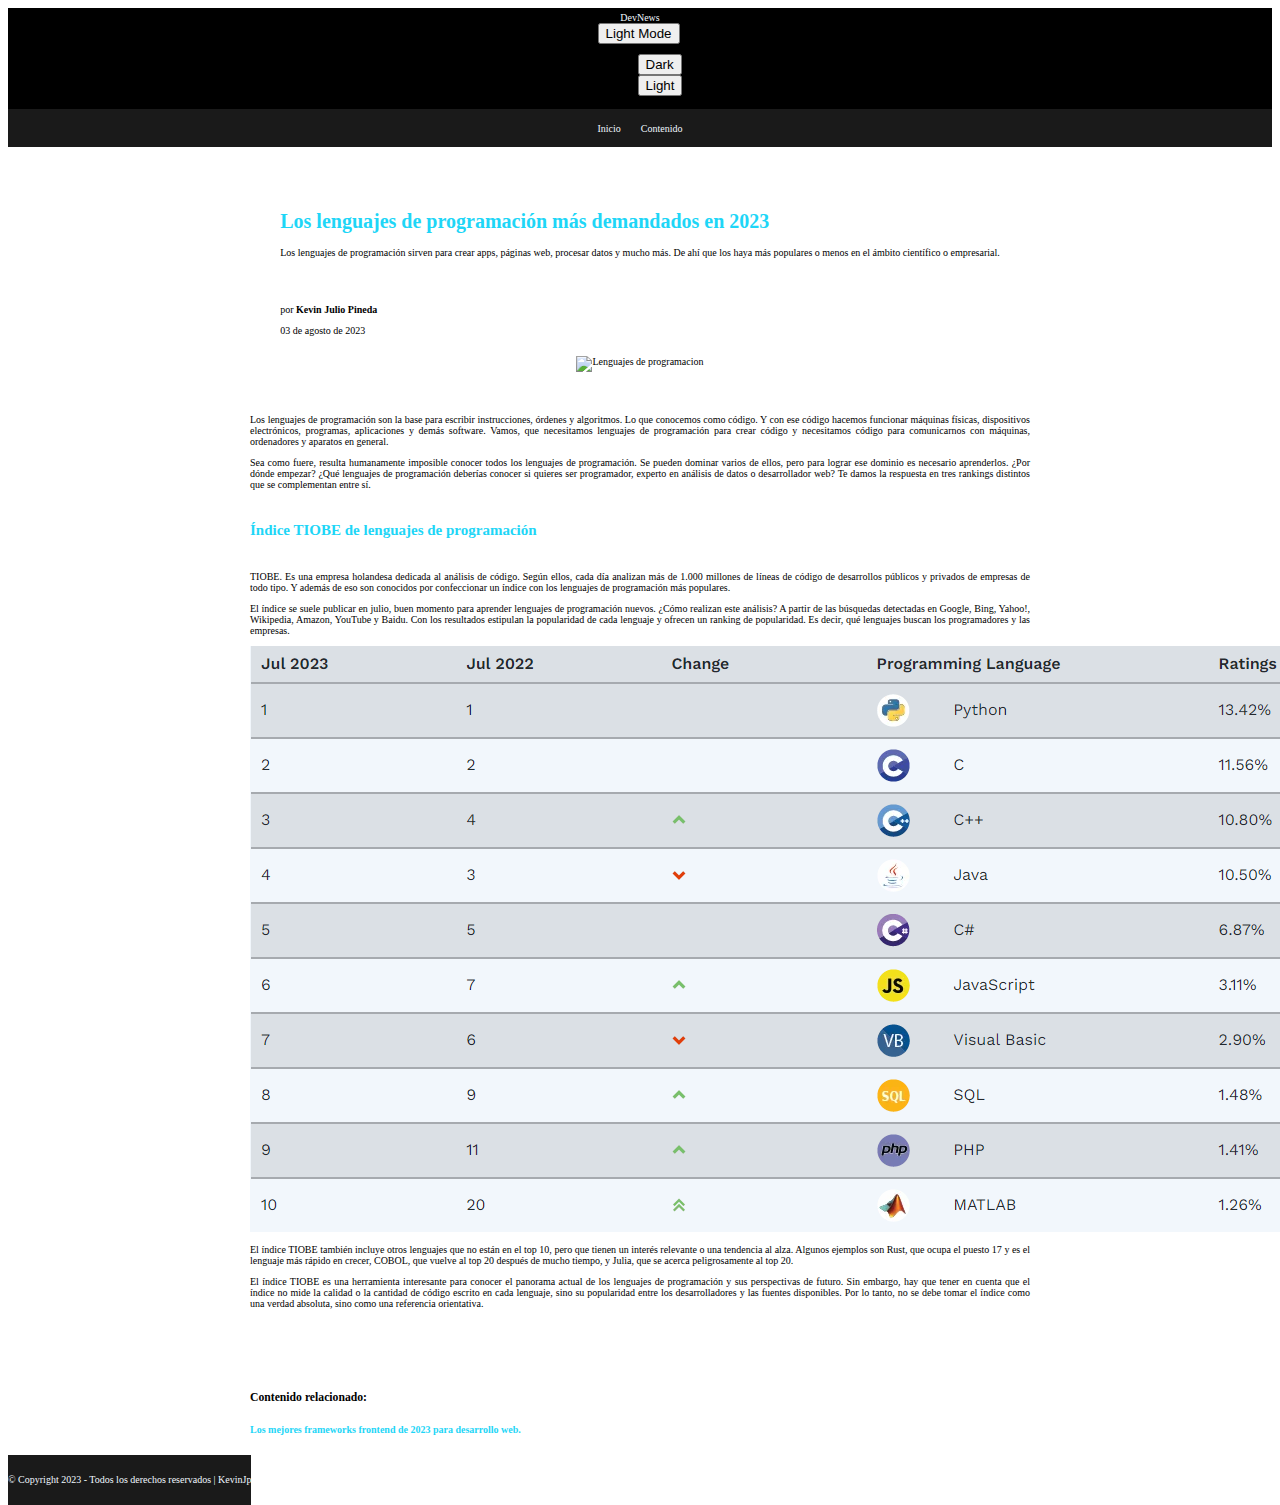
==== index.html @ 1bc9a9b4 "font responsive" ====
<!DOCTYPE html>
<html lang="en">
  <head>
    <meta charset="UTF-8">
    <meta name="viewport" content="width=device-width, initial-scale=1.0">
    <title>DevNews</title>
    <link rel="stylesheet" href="/styles/style.css">
    <link
      href="https://cdn.jsdelivr.net/npm/bootstrap@5.3.1/dist/css/bootstrap.min.css"
      rel="stylesheet"
      integrity="sha384-4bw+/aepP/YC94hEpVNVgiZdgIC5+VKNBQNGCHeKRQN+PtmoHDEXuppvnDJzQIu9"
      crossorigin="anonymous">
  </head>
  <body>

    <div class="container-fluid">
      <div class="row">
        <div class="container-topbar">
          <div class="title"><a class="display-1" href="Index.html">DevNews</a></div>
        
          <div class="btn-light-mode ms-auto">

            <button type="button"  class="btn btn-outline-primary dropdown-toggle" data-bs-toggle="dropdown" aria-expanded="false">
              Light Mode
            </button>
            <ul class="dropdown-menu">
              <li><button id="DarkModeOn" class="dropdown-item">Dark</button></li>
              <li><button id="LightModeOn" class="dropdown-item">Light</button></li>
            </ul>
          </div>
        </div>
      </div>

      <div class="row">
        <div class="topbar-elements">
          <div class="enlaces">
            <a class="fs-1" href="Index.html">Inicio</a>
          </div>
          <div class="enlaces">
            <a class="fs-1" href="Content.html">Contenido</a>
          </div>
        </div>
      </div>

      <div class="container-sm site-content">
        <main class="site-main">
          <header class="entry-header">
            <h1 class="display-1 title-header">Los lenguajes de programación más
              demandados en 2023</h1>

            <div class="fs-2 subtitle">
              <p>Los lenguajes de programación sirven para crear apps, páginas
                web, procesar datos y mucho más. De ahí que los haya más
                populares o menos en el ámbito científico o empresarial.</p>
            </div>

            <div class="entry-meta">
              <span class="fs-4">por</span>
              <span class="fs-4 author">Kevin Julio Pineda</span>
              <span class="fs-4 posted-on">
                03 de agosto de 2023
              </span>
            </div>
          </header>
          <div class="img-box">
            <img class="img-fluid"
              src="https://appmarketingnews.io/wp-content/uploads/2023/03/Captura-de-Pantalla-2023-03-21-a-las-14.25.02.jpg"
              alt="Lenguajes de programacion">
          </div>

          <div class="entry-text">
            <article class="post-1">
              <p class="fs-2">Los lenguajes de programación son la base para
                escribir instrucciones, órdenes y algoritmos. Lo que conocemos
                como código. Y con ese código hacemos funcionar máquinas
                físicas, dispositivos electrónicos, programas, aplicaciones y
                demás software. Vamos, que necesitamos lenguajes de programación
                para crear código y necesitamos código para comunicarnos con
                máquinas, ordenadores y aparatos en general.</p>
              <p class="fs-2">Sea como fuere, resulta humanamente imposible
                conocer todos los lenguajes de programación. Se pueden dominar
                varios de ellos, pero para lograr ese dominio es necesario
                aprenderlos. ¿Por dónde empezar? ¿Qué lenguajes de programación
                deberías conocer si quieres ser programador, experto en análisis
                de datos o desarrollador web? Te damos la respuesta en tres
                rankings distintos que se complementan entre sí.</p>
              <h2 class="subtitles display-3">Índice TIOBE de lenguajes de
                programación</h2>
              <p class="fs-2">TIOBE. Es una empresa holandesa dedicada al
                análisis de código. Según ellos, cada día analizan más de 1.000
                millones de líneas de código de desarrollos públicos y privados
                de empresas de todo tipo. Y además de eso son conocidos por
                confeccionar un índice con los lenguajes de programación más
                populares.</p>
              <p class="fs-2">El índice se suele publicar en julio, buen momento
                para aprender lenguajes de programación nuevos. ¿Cómo realizan
                este análisis? A partir de las búsquedas detectadas en Google,
                Bing, Yahoo!, Wikipedia, Amazon, YouTube y Baidu. Con los
                resultados estipulan la popularidad de cada lenguaje y ofrecen
                un ranking de popularidad. Es decir, qué lenguajes buscan los
                programadores y las empresas.</p>
              <img class="img-fluid" src="img/Ranking.png" alt>
              <p class="fs-2">El índice TIOBE también incluye otros lenguajes
                que no están en el top 10, pero que tienen un interés relevante
                o una tendencia al alza. Algunos ejemplos son Rust, que ocupa el
                puesto 17 y es el lenguaje más rápido en crecer, COBOL, que
                vuelve al top 20 después de mucho tiempo, y Julia, que se acerca
                peligrosamente al top 20.</p>
              <p class="fs-2">El índice TIOBE es una herramienta interesante
                para conocer el panorama actual de los lenguajes de programación
                y sus perspectivas de futuro. Sin embargo, hay que tener en
                cuenta que el índice no mide la calidad o la cantidad de código
                escrito en cada lenguaje, sino su popularidad entre los
                desarrolladores y las fuentes disponibles. Por lo tanto, no se
                debe tomar el índice como una verdad absoluta, sino como una
                referencia orientativa.</p>
            </article>
          </div>

          <div class="link_page me-auto">
            <h3 class="fs-1 contenido_rel">Contenido relacionado:</h3>
            <div class="container-links ms-5">
              <a class="fs-4 links" href="/article2.html">Los mejores frameworks
                frontend de 2023 para desarrollo web.</a>
            </div>
          </div>
        </main>
      </div>
      <div class="row">
        <footer>
          <div class="footer">
              <p>&copy; Copyright 2023 - Todos los derechos reservados |
                  KevinJp </p>
          </div>
      </footer>
      </div>
      
    </div>
    <script src="/js/main.js"></script>
    <script src="https://cdn.jsdelivr.net/npm/@popperjs/core@2.11.8/dist/umd/popper.min.js" integrity="sha384-I7E8VVD/ismYTF4hNIPjVp/Zjvgyol6VFvRkX/vR+Vc4jQkC+hVqc2pM8ODewa9r" crossorigin="anonymous"></script>
    <script src="https://cdn.jsdelivr.net/npm/bootstrap@5.3.1/dist/js/bootstrap.min.js" integrity="sha384-Rx+T1VzGupg4BHQYs2gCW9It+akI2MM/mndMCy36UVfodzcJcF0GGLxZIzObiEfa" crossorigin="anonymous"></script>
  </body>
</html>
---- styles/style.css ----
/*Ubicar nien el botón de dark mdoe*/
.dark-mode{
   background-color: #1a1a1a;
   color: #fff;
}

html {
   box-sizing: border-box;
   font-size: 62.5%;
}
/*Barra de navegacion*/
.container-topbar {
    height: 101px;
    background-color: black;
    display: flex;
    flex-direction: column;
    justify-content: center;
    align-items: center;
    font-weight: 700;
}

.title a {
    color: aliceblue;
    text-decoration: none;
    user-select: none;
    font-weight: 400;
}

.topbar-elements {
    background-color: #1a1a1a;
    grid-row: 2;
    height: 38px;
    display: flex;
    flex-direction: row;
    gap: 20px;
    justify-content: center;
    align-items: center;
    user-select: none;
}

.enlaces a {
    text-decoration: none;
    color: aliceblue;
    
    
}

.enlaces a:hover{
    color: #1ed6f7;
    transition: 0.4s;
}

.site-content{
    display: flex;
    flex-direction: column;
    margin-top: 50px;
    align-items: center;
 }

 .site-main{
    display: flex;
    flex-direction: column;
    align-items: center;
    max-width: 1200px;
 }

 
.entry-header{
    padding-bottom: 20px;
 }
 
 .title-header{
    color: #1ed6f7;
    
 }

 .subtitle{
    margin-bottom: 46px;
    text-align: justify;
 }

 .subtitles2{
    margin: 32px 0px;
    color: #1ed6f7;
 }

 .entry-meta :last-child{
    display: flex;
    padding-top: 10px;
 }
 
 .author{
    font-weight: 700;
 }

.img-box img{
    width: 1200px;
    max-width: 1200xp;
}


.entry-text{
    max-width: 780px;
    text-align:justify;
    margin: 32px 0px;
 }

 .subtitles{
    margin: 32px 0px;
    color: #1ed6f7;
 }

 .link_page{
    margin: 20px 0;
    width: 100%;
    }
    
    .link_page h3{
        font-weight: 700;
        margin: 20px 0;
     }

     .link_page a{
        text-decoration: none;
        font-weight: 700;
        color: #1ed6f7;
     }

     .link_page a:hover{
        color: #6a1ef7;
        transition: 0.4s;
    }

    
footer{
    display: flex;
    flex-direction: column;
    background-color: #1a1a1a;
    justify-content: center;
    align-items: center;
    height: 50px;
    max-height: 50px;
    position: absolute;
 }
 
 .footer p{
    color: aliceblue;
    margin: 0;

 }
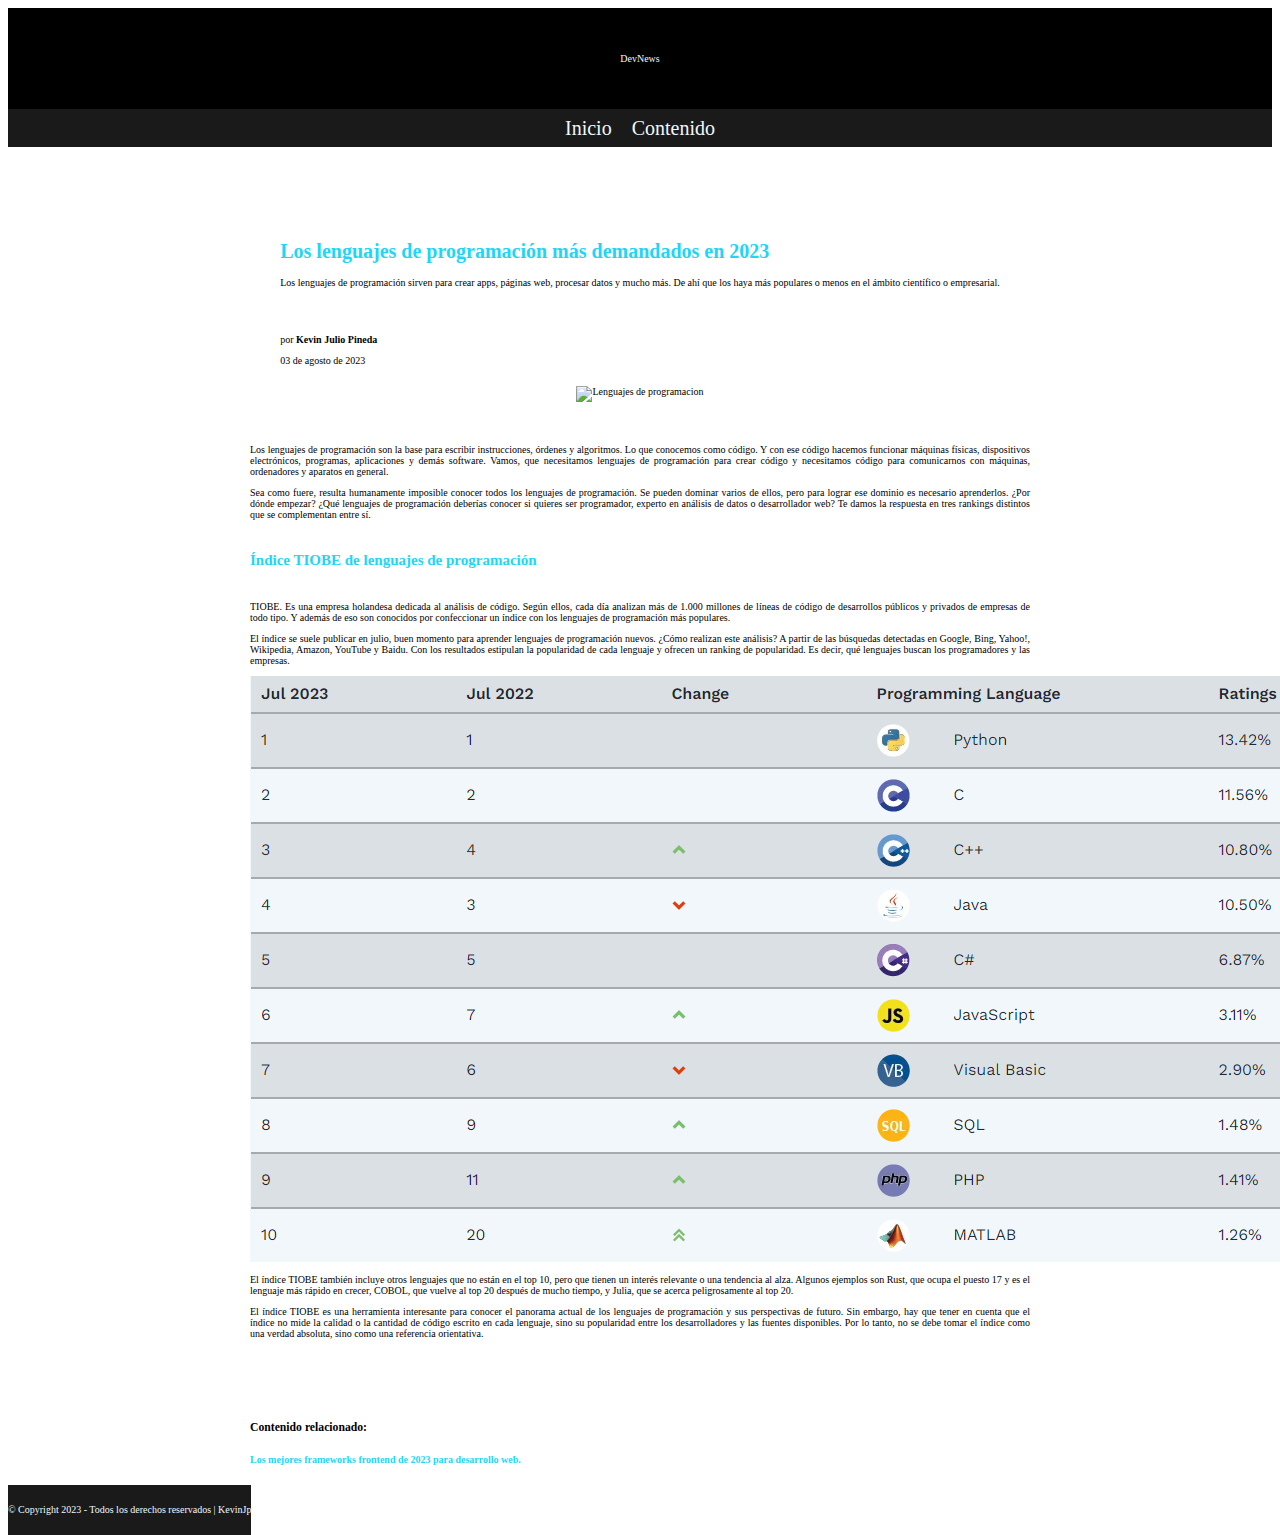
==== commit 8a6a0c84: "Modo oscuro listo" ====
--- a/index.html
+++ b/index.html
@@ -10,27 +10,17 @@
       rel="stylesheet"
       integrity="sha384-4bw+/aepP/YC94hEpVNVgiZdgIC5+VKNBQNGCHeKRQN+PtmoHDEXuppvnDJzQIu9"
       crossorigin="anonymous">
+      <script src="https://kit.fontawesome.com/ab205d1cfa.js" crossorigin="anonymous"></script>
   </head>
   <body>
 
     <div class="container-fluid">
       <div class="row">
+
         <div class="container-topbar">
           <div class="title"><a class="display-1" href="Index.html">DevNews</a></div>
-        
-          <div class="btn-light-mode ms-auto">
-
-            <button type="button"  class="btn btn-outline-primary dropdown-toggle" data-bs-toggle="dropdown" aria-expanded="false">
-              Light Mode
-            </button>
-            <ul class="dropdown-menu">
-              <li><button id="DarkModeOn" class="dropdown-item">Dark</button></li>
-              <li><button id="LightModeOn" class="dropdown-item">Light</button></li>
-            </ul>
-          </div>
         </div>
       </div>
-
       <div class="row">
         <div class="topbar-elements">
           <div class="enlaces">
@@ -39,9 +29,15 @@
           <div class="enlaces">
             <a class="fs-1" href="Content.html">Contenido</a>
           </div>
+         
+        </div>
+        <div class="btn-light-mode">
+          <li><i id="DarkModeOn" class="fa-solid fa-moon fa-2xl"></i></li>
+          <li><i  id="LightModeOn" class="fa-solid fa-sun fa-2xl"></i></li>
         </div>
       </div>
-
+      
+      
       <div class="container-sm site-content">
         <main class="site-main">
           <header class="entry-header">
--- a/styles/style.css
+++ b/styles/style.css
@@ -6,7 +6,7 @@
 
 html {
    box-sizing: border-box;
-   font-size: 62.5%;
+     font-size: 62.5%;
 }
 /*Barra de navegacion*/
 .container-topbar {
@@ -41,7 +41,7 @@
 .enlaces a {
     text-decoration: none;
     color: aliceblue;
-    
+    font-size: 20px;
     
 }
 
@@ -147,4 +147,18 @@
     color: aliceblue;
     margin: 0;
 
- }+ }
+
+ .btn-light-mode{
+   display: flex;
+   gap: 20px;
+   justify-content: end;
+   height: 30px;
+   padding-right: 20px;
+ }
+
+ .btn-light-mode li{
+   list-style: none;
+   margin-top: 6px;
+ }
+
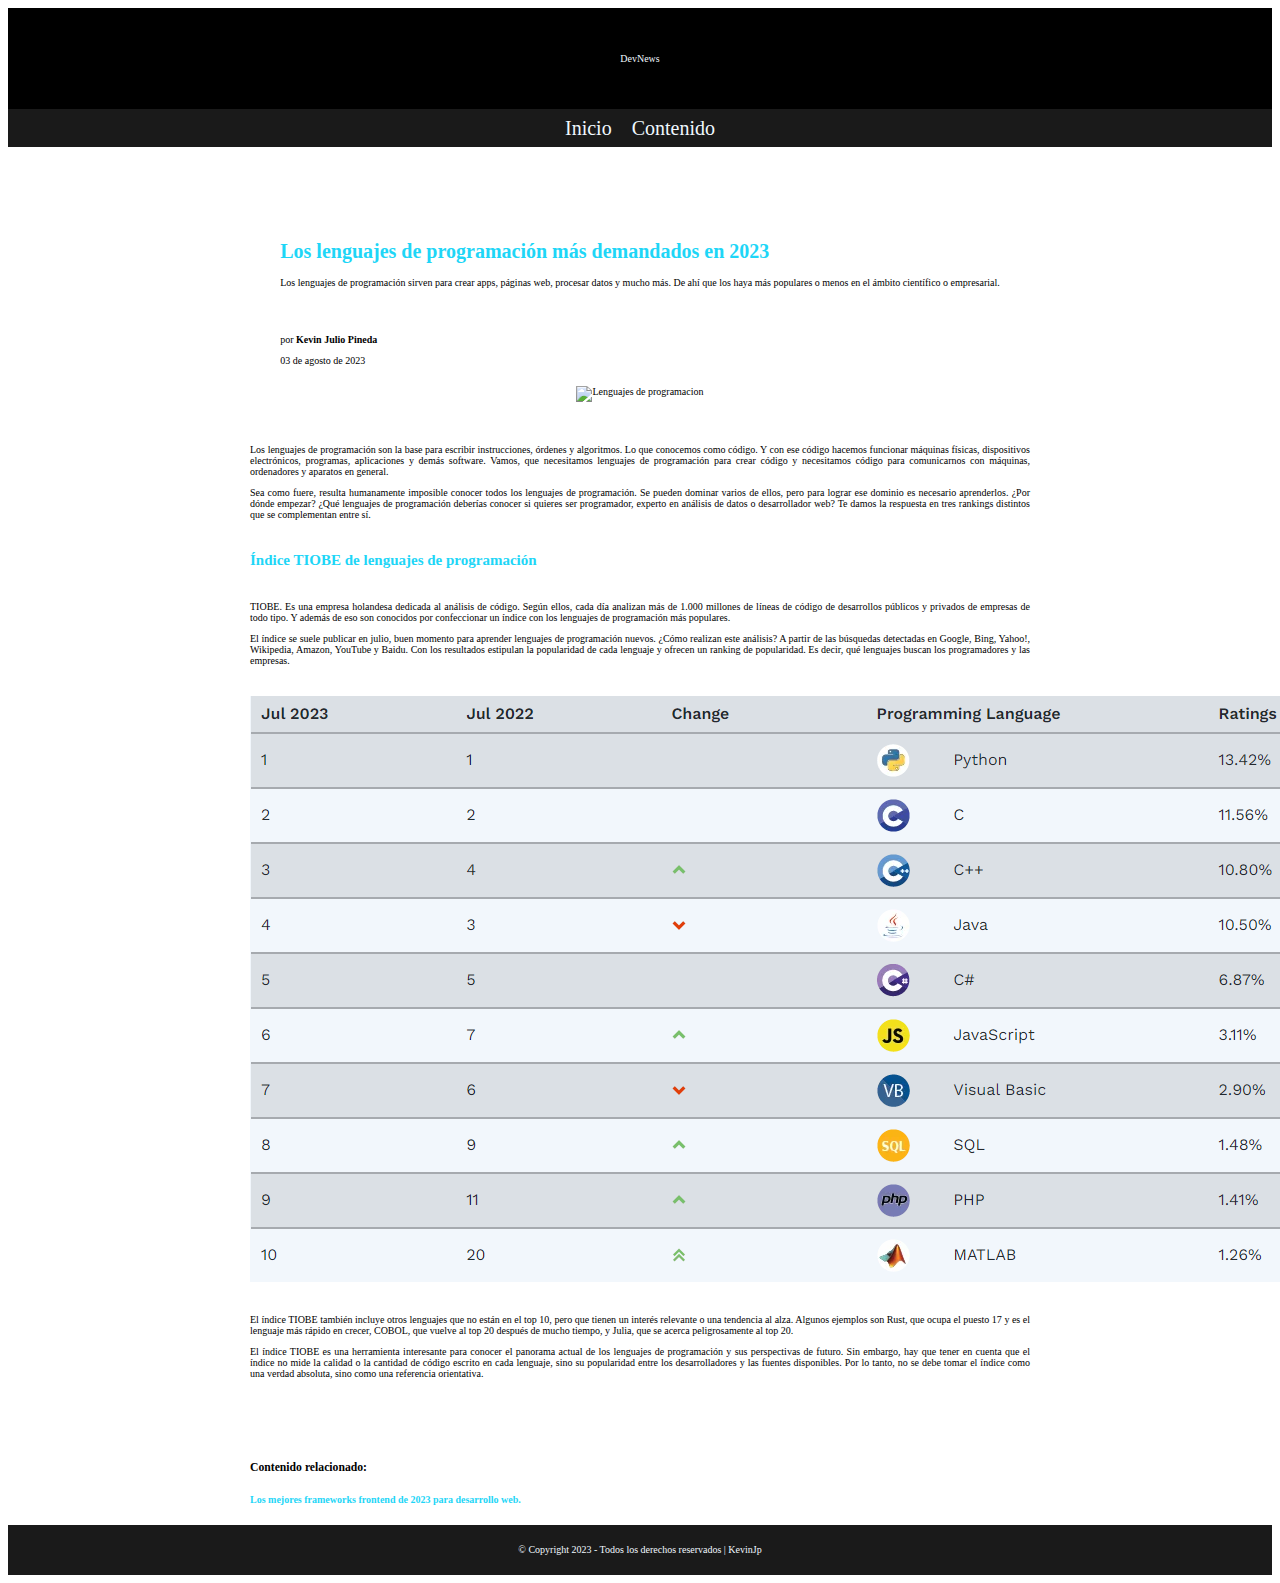
==== commit 7ccdf5d9: "footer responsive" ====
--- a/index.html
+++ b/index.html
@@ -122,16 +122,13 @@
           </div>
         </main>
       </div>
-      <div class="row">
-        <footer>
-          <div class="footer">
-              <p>&copy; Copyright 2023 - Todos los derechos reservados |
-                  KevinJp </p>
-          </div>
-      </footer>
-      </div>
-      
     </div>
+          
+    <footer>
+      <div class="footer">
+          <p class="fs-5 m-0">&copy; Copyright 2023 - Todos los derechos reservados |
+              KevinJp </p>
+  </footer>
     <script src="/js/main.js"></script>
     <script src="https://cdn.jsdelivr.net/npm/@popperjs/core@2.11.8/dist/umd/popper.min.js" integrity="sha384-I7E8VVD/ismYTF4hNIPjVp/Zjvgyol6VFvRkX/vR+Vc4jQkC+hVqc2pM8ODewa9r" crossorigin="anonymous"></script>
     <script src="https://cdn.jsdelivr.net/npm/bootstrap@5.3.1/dist/js/bootstrap.min.js" integrity="sha384-Rx+T1VzGupg4BHQYs2gCW9It+akI2MM/mndMCy36UVfodzcJcF0GGLxZIzObiEfa" crossorigin="anonymous"></script>
--- a/styles/style.css
+++ b/styles/style.css
@@ -1,13 +1,19 @@
-/*Ubicar nien el botón de dark mdoe*/
+html {
+   box-sizing: border-box;
+     font-size: 62.5%;
+}
+
+.container-fluid {
+   min-height:100vh;
+}
+
+
 .dark-mode{
    background-color: #1a1a1a;
    color: #fff;
 }
 
-html {
-   box-sizing: border-box;
-     font-size: 62.5%;
-}
+
 /*Barra de navegacion*/
 .container-topbar {
     height: 101px;
@@ -105,6 +111,10 @@
     margin: 32px 0px;
  }
 
+ .entry-text img{
+   margin: 20px 0;
+ }
+
  .subtitles{
     margin: 32px 0px;
     color: #1ed6f7;
@@ -130,24 +140,7 @@
         color: #6a1ef7;
         transition: 0.4s;
     }
-
     
-footer{
-    display: flex;
-    flex-direction: column;
-    background-color: #1a1a1a;
-    justify-content: center;
-    align-items: center;
-    height: 50px;
-    max-height: 50px;
-    position: absolute;
- }
- 
- .footer p{
-    color: aliceblue;
-    margin: 0;
-
- }
 
  .btn-light-mode{
    display: flex;
@@ -160,5 +153,21 @@
  .btn-light-mode li{
    list-style: none;
    margin-top: 6px;
+   cursor: pointer;
  }
 
+
+ footer{
+   display: flex;
+   flex-direction: column;
+   background-color: #1a1a1a;
+   justify-content: center;
+   align-items: center;
+   height: 50px;
+   max-height: 50px;
+   width: 100%;
+}
+
+.footer p{
+   color: aliceblue;
+}
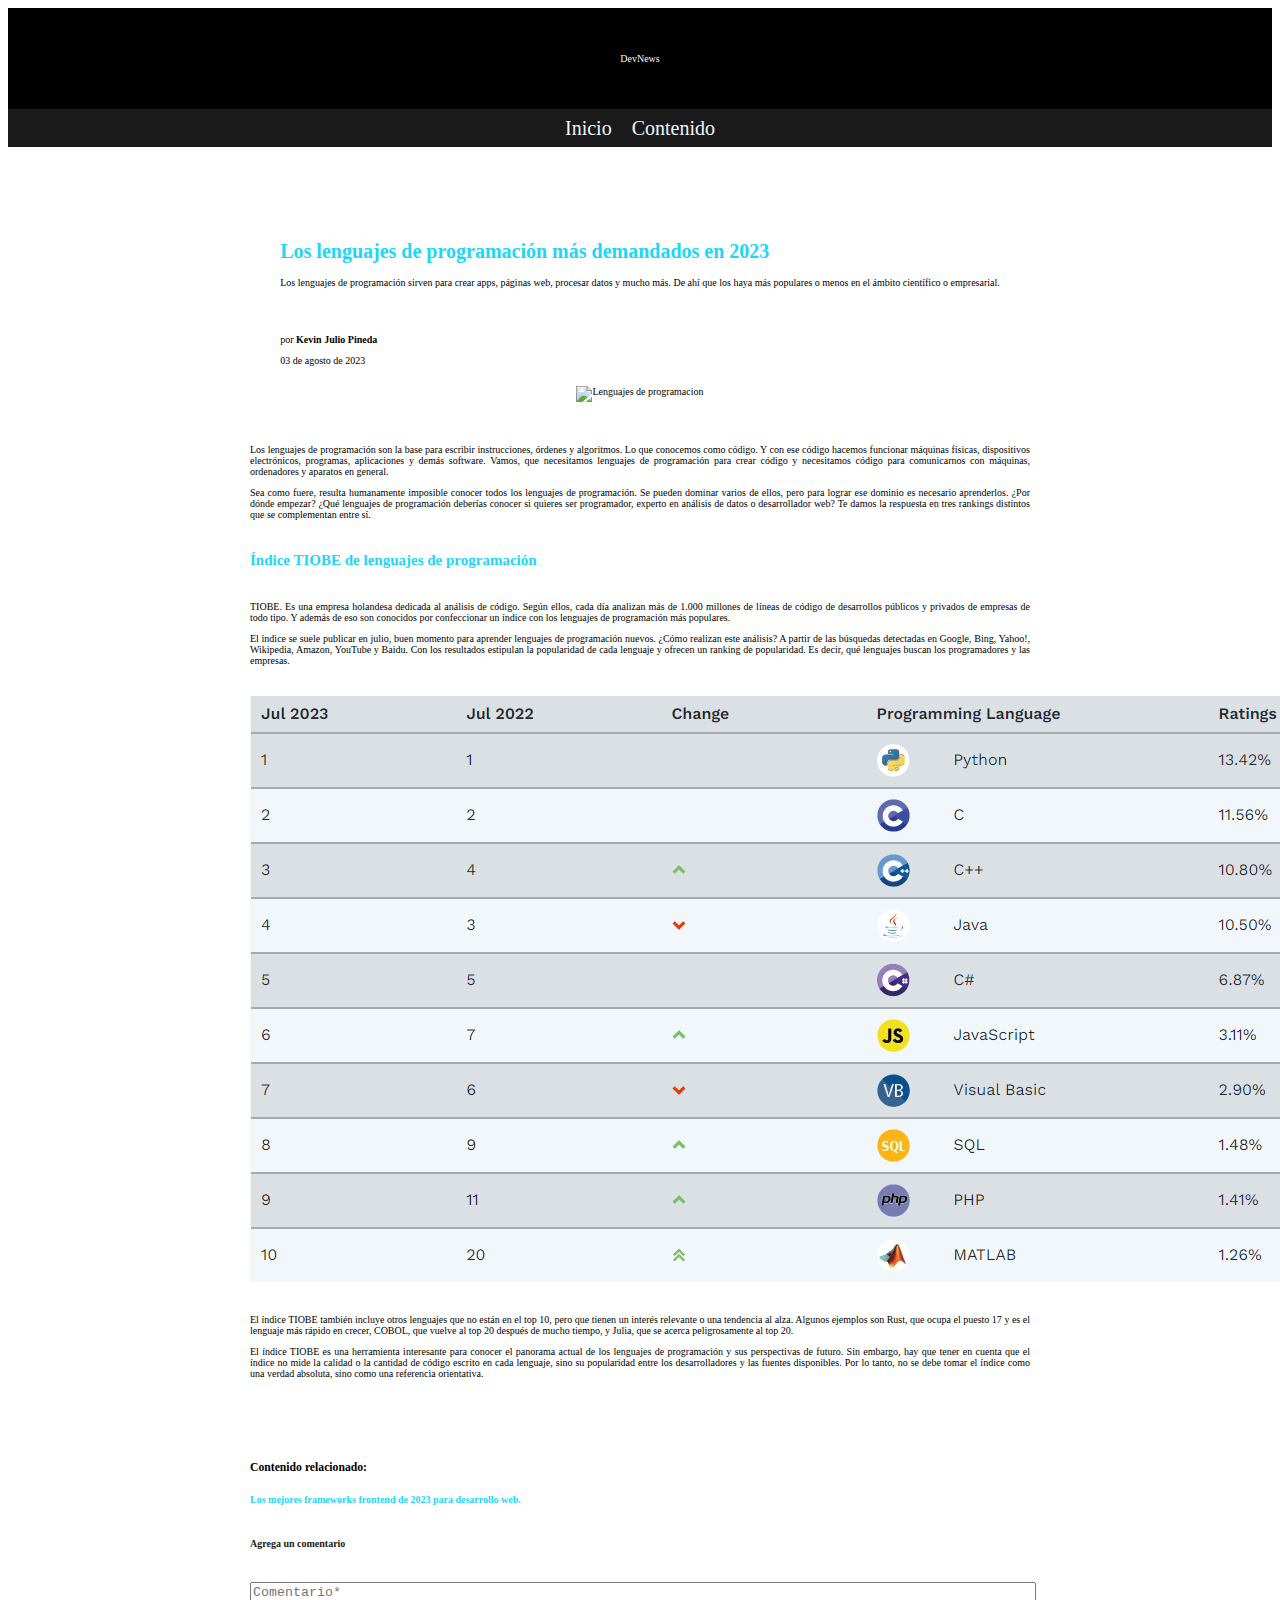
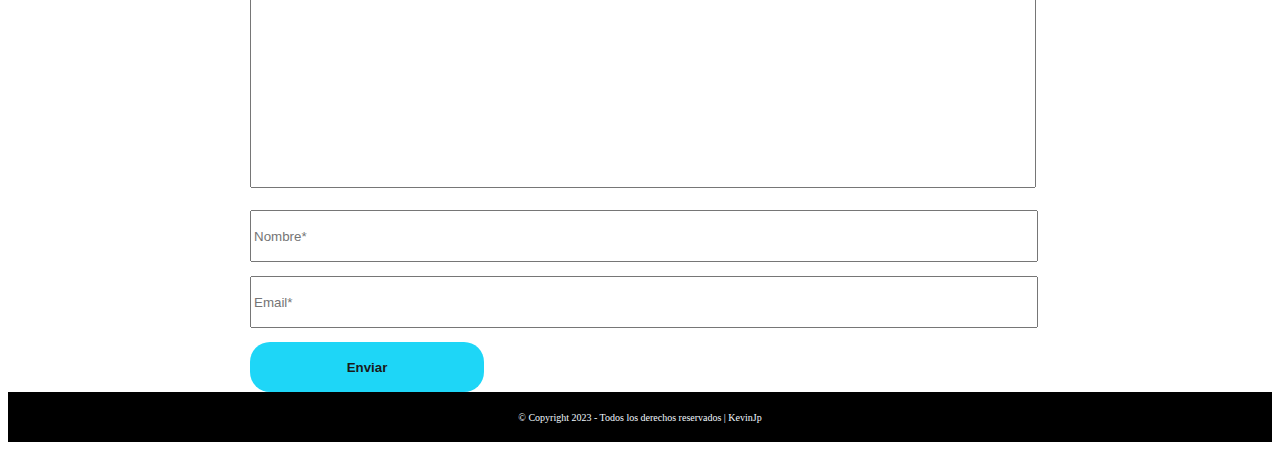
==== commit 65409f6a: "Comentarios" ====
--- a/index.html
+++ b/index.html
@@ -4,7 +4,7 @@
     <meta charset="UTF-8">
     <meta name="viewport" content="width=device-width, initial-scale=1.0">
     <title>DevNews</title>
-    <link rel="stylesheet" href="/styles/style.css">
+    <link rel="stylesheet" href="styles/style.css">
     <link
       href="https://cdn.jsdelivr.net/npm/bootstrap@5.3.1/dist/css/bootstrap.min.css"
       rel="stylesheet"
@@ -120,17 +120,42 @@
                 frontend de 2023 para desarrollo web.</a>
             </div>
           </div>
+
+            <div class="form-container">
+              <div class="form">
+                  <div class="add-comment">
+                      <h4 class="display-3">Agrega un comentario</h4>
+                      <div class="comment-textarea">
+                        <textarea name="Comentario" placeholder="Comentario*"></textarea>
+                      </div>
+                     <div class="comment-name">
+                      <input type="text" name="firstname" placeholder="Nombre*">
+                     </div>
+                      
+                     <div class="comment-email">
+                      <input type="email" name="email" placeholder="Email*">
+                     </div>
+                     
+                      <button class="ms-auto mb-5 fs-2 submit-btn">Enviar</button>
+                  </div>
+              </div>
+            </div>
         </main>
+
       </div>
+     
+
+
+    <div class="row">
+      <footer>
+        <div class="footer">
+            <p class="fs-5 m-0">&copy; Copyright 2023 - Todos los derechos reservados |
+                KevinJp </p>
+    </footer>
     </div>
-          
-    <footer>
-      <div class="footer">
-          <p class="fs-5 m-0">&copy; Copyright 2023 - Todos los derechos reservados |
-              KevinJp </p>
-  </footer>
+   
     <script src="/js/main.js"></script>
     <script src="https://cdn.jsdelivr.net/npm/@popperjs/core@2.11.8/dist/umd/popper.min.js" integrity="sha384-I7E8VVD/ismYTF4hNIPjVp/Zjvgyol6VFvRkX/vR+Vc4jQkC+hVqc2pM8ODewa9r" crossorigin="anonymous"></script>
     <script src="https://cdn.jsdelivr.net/npm/bootstrap@5.3.1/dist/js/bootstrap.min.js" integrity="sha384-Rx+T1VzGupg4BHQYs2gCW9It+akI2MM/mndMCy36UVfodzcJcF0GGLxZIzObiEfa" crossorigin="anonymous"></script>
   </body>
-</html>+</html>
--- a/styles/style.css
+++ b/styles/style.css
@@ -156,11 +156,85 @@
    cursor: pointer;
  }
 
+ .form-container{
+     color: #1a1a1a;
+     width: 100%;
+ }
+
+.form{
+   width: 100%;
+}
+.add-comment{
+   display:flex;
+   flex-direction: column;
+   gap: 20px;
+   height: 100%;
+}
+
+.comment-textarea{
+   width: 100%;
+}
+.comment-textarea textarea{
+   height: 200px;
+   width: 100%;
+   resize: none;
+}
+
+.comment-textarea textarea:focus{
+border-color: red;
+}
+ .add-comment input{
+   height: 100%;
+   width: 100%;
+
+ }
+
+ .add-comment input:active{
+   border-color: red;
+ }
+
+ .comentarios{
+   display: flex;
+   flex-direction: column;
+ }
+
+ .comentarios textarea{
+   width: 100%;
+   border-color: #1ed6f7;
+ }
+
+ .comment-name{
+   height: 46px;
+ }
+
+ .comment-email{
+   height: 46px;
+ }
+
+ .comment-email input:focus{
+   border-color: red;
+ }
+
+ .submit-btn{
+   width: 30%;
+   height: 50px;
+   border: none;
+   background-color: #1ed6f7;
+   color: #1a1a1a;
+   text-decoration: none;
+   border-radius: 20px;
+   transition: all .3s ease-in-out;
+   font-weight: 600;
+ }
+
+ .submit-btn:hover{
+   background-color: #17aac4;
+ }
 
  footer{
    display: flex;
    flex-direction: column;
-   background-color: #1a1a1a;
+   background-color:black;
    justify-content: center;
    align-items: center;
    height: 50px;
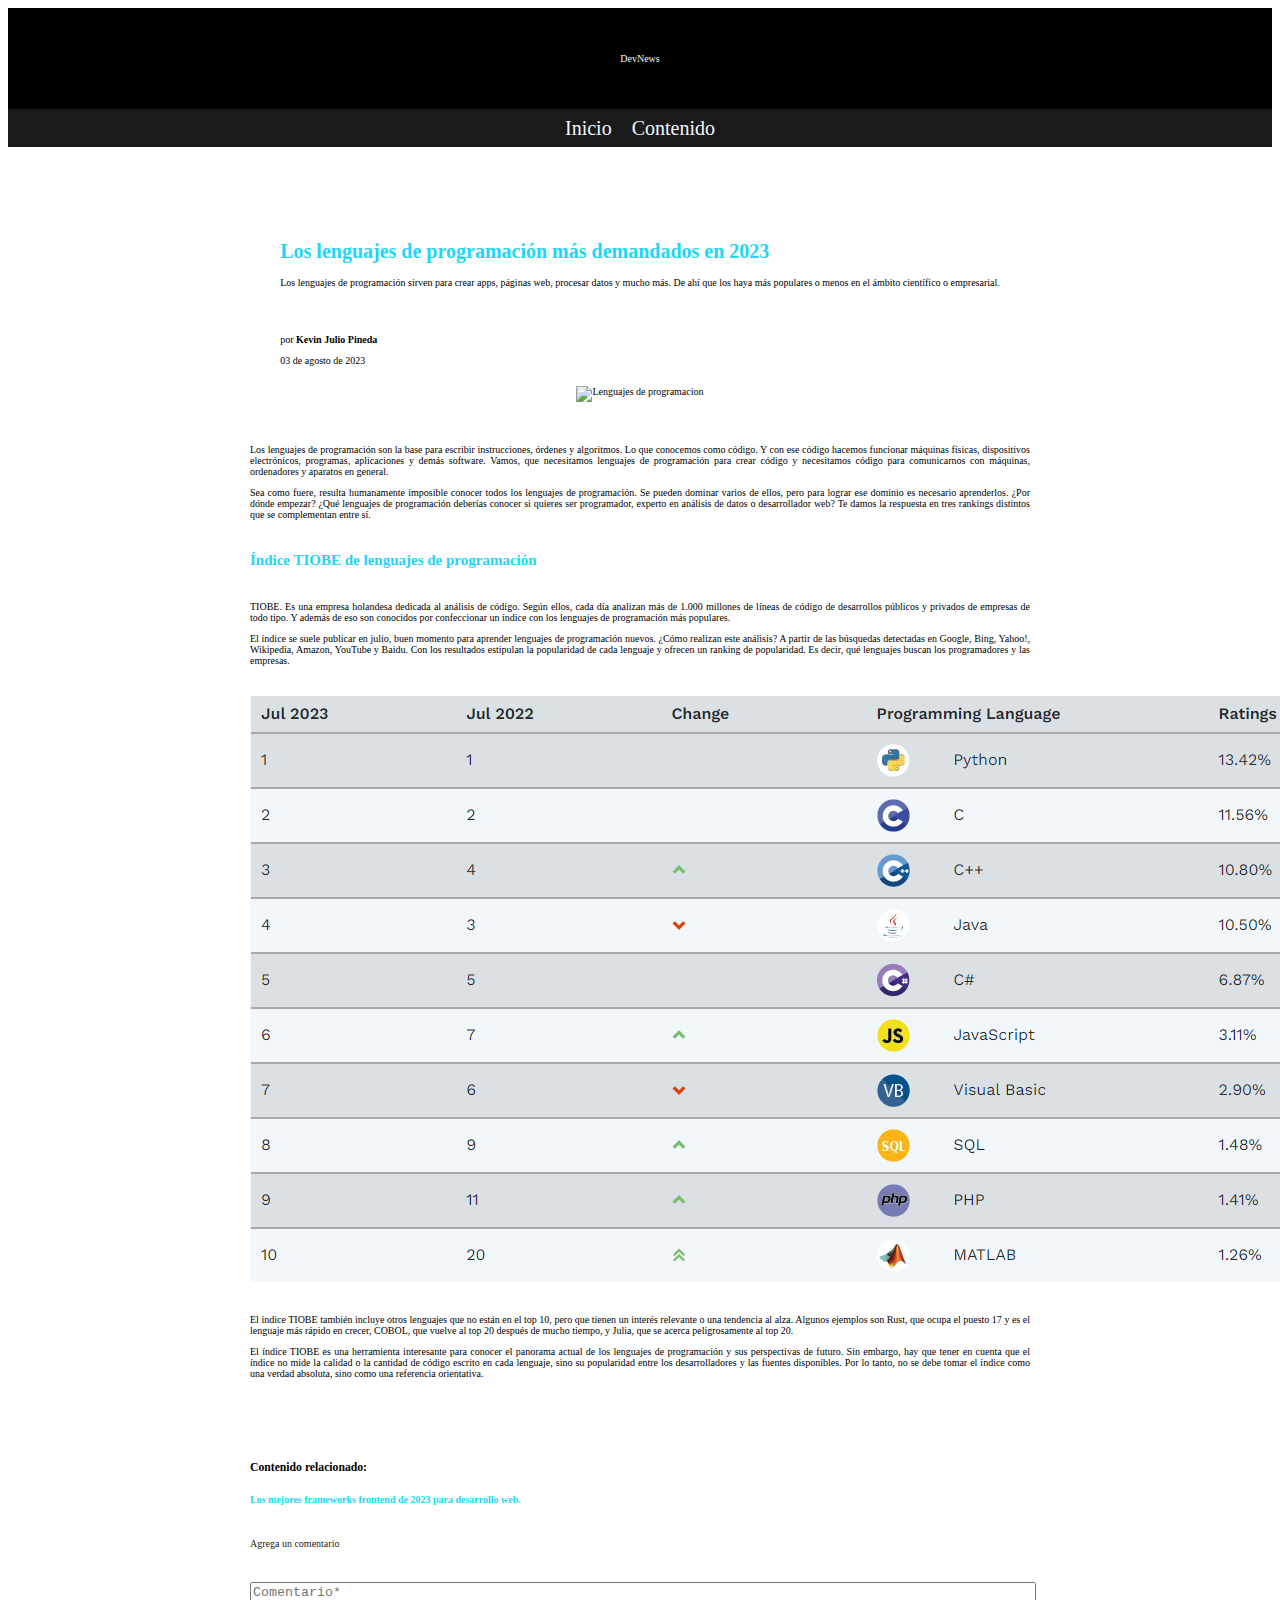
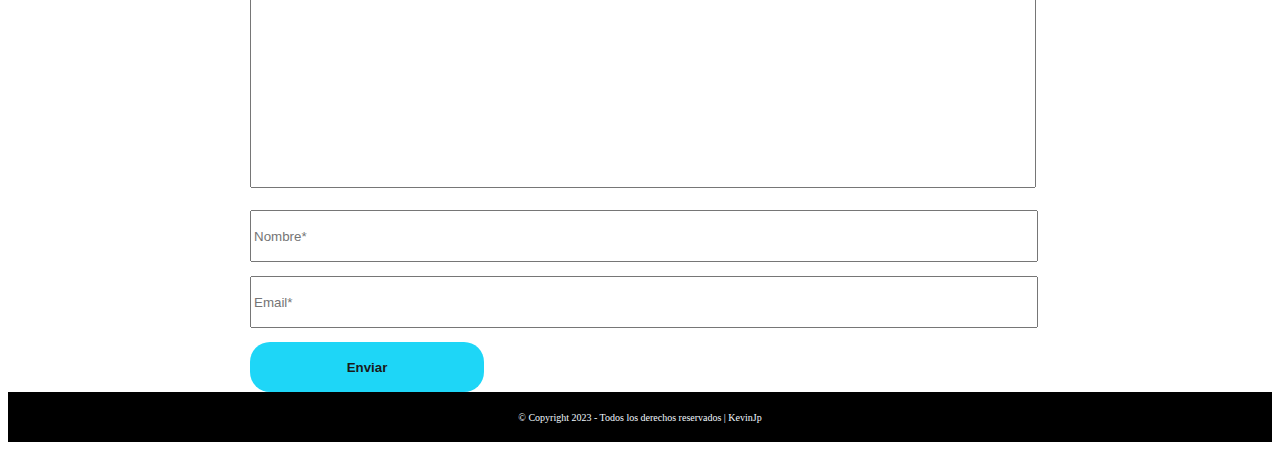
==== commit 00601d31: "." ====
--- a/index.html
+++ b/index.html
@@ -124,7 +124,11 @@
             <div class="form-container">
               <div class="form">
                   <div class="add-comment">
+                    <!--El elemento h4 no cambia del color en el modo oscuro-->
+                    <div class="title-comment">
                       <h4 class="display-3">Agrega un comentario</h4>
+                    </div>
+                     
                       <div class="comment-textarea">
                         <textarea name="Comentario" placeholder="Comentario*"></textarea>
                       </div>
@@ -141,18 +145,13 @@
               </div>
             </div>
         </main>
-
       </div>
-     
-
-
-    <div class="row">
-      <footer>
-        <div class="footer">
-            <p class="fs-5 m-0">&copy; Copyright 2023 - Todos los derechos reservados |
-                KevinJp </p>
-    </footer>
     </div>
+        <footer>
+          <div class="footer">
+              <p class="fs-5 m-0">&copy; Copyright 2023 - Todos los derechos reservados |
+                  KevinJp </p>
+      </footer>
    
     <script src="/js/main.js"></script>
     <script src="https://cdn.jsdelivr.net/npm/@popperjs/core@2.11.8/dist/umd/popper.min.js" integrity="sha384-I7E8VVD/ismYTF4hNIPjVp/Zjvgyol6VFvRkX/vR+Vc4jQkC+hVqc2pM8ODewa9r" crossorigin="anonymous"></script>
--- a/styles/style.css
+++ b/styles/style.css
@@ -169,6 +169,13 @@
    flex-direction: column;
    gap: 20px;
    height: 100%;
+
+}
+
+
+.title-comment h4{
+   font-weight: 400;
+   color: #1a1a1a;
 }
 
 .comment-textarea{
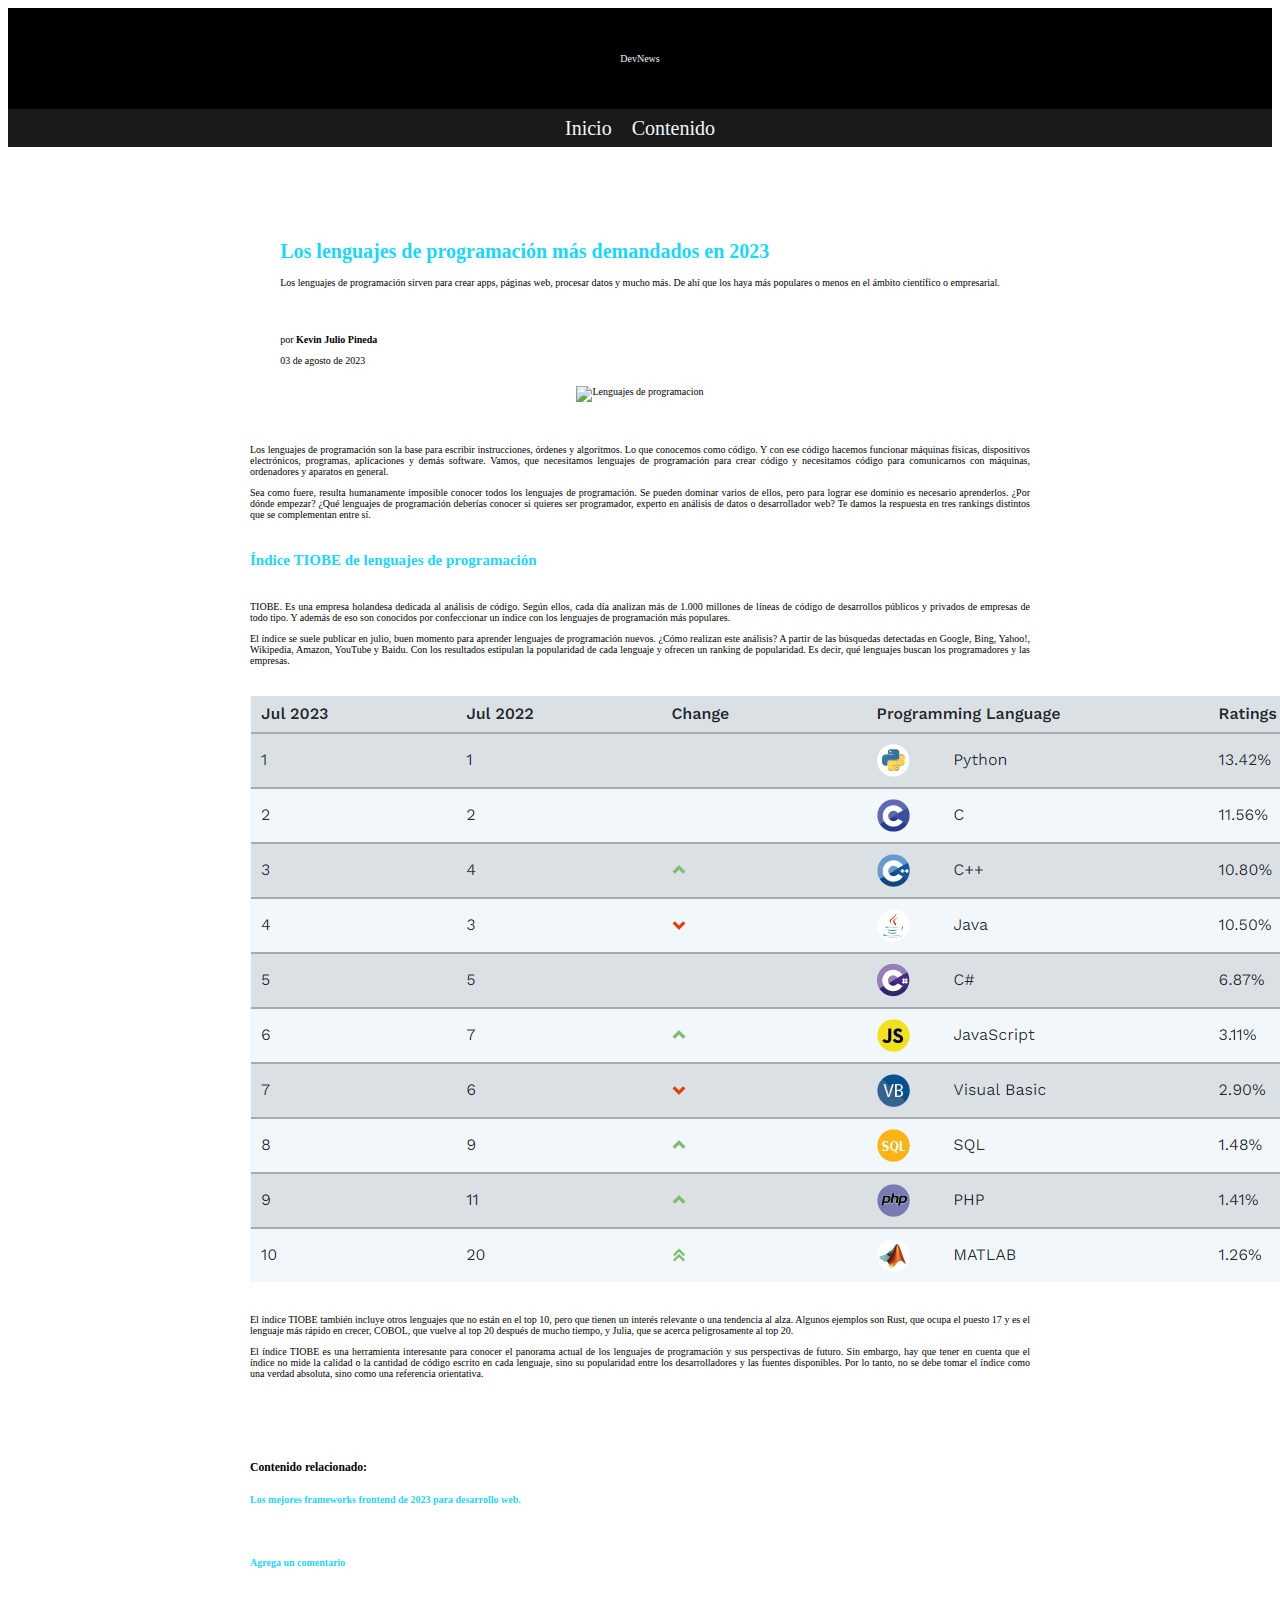
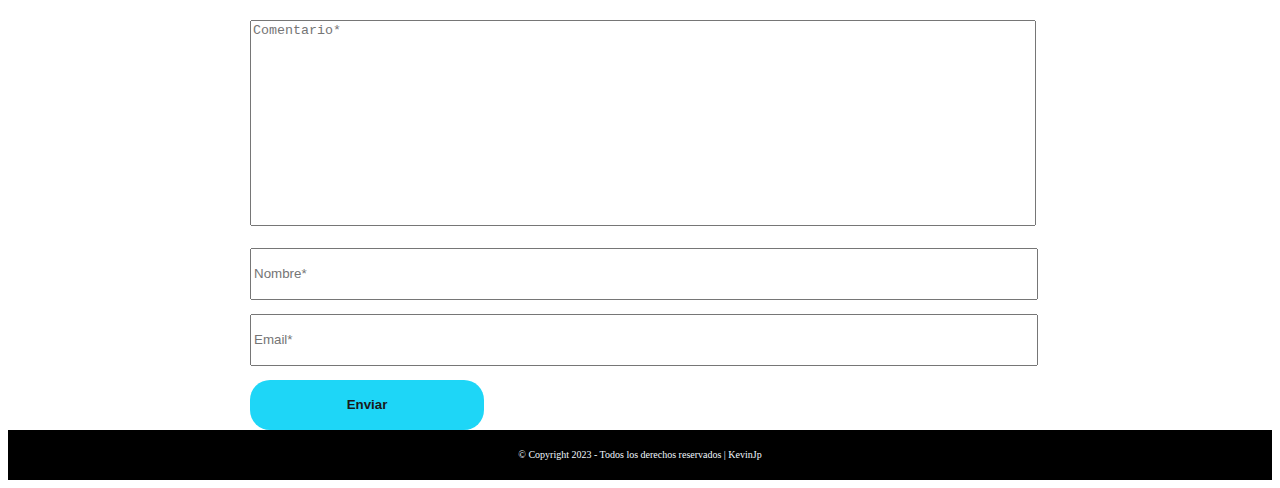
==== commit 1ffd931e: "Comment title" ====
--- a/index.html
+++ b/index.html
@@ -125,9 +125,9 @@
               <div class="form">
                   <div class="add-comment">
                     <!--El elemento h4 no cambia del color en el modo oscuro-->
-                    <div class="title-comment">
-                      <h4 class="display-3">Agrega un comentario</h4>
-                    </div>
+                    
+                      <h4 class="display-3 subtitles2">Agrega un comentario</h4>
+                    
                      
                       <div class="comment-textarea">
                         <textarea name="Comentario" placeholder="Comentario*"></textarea>
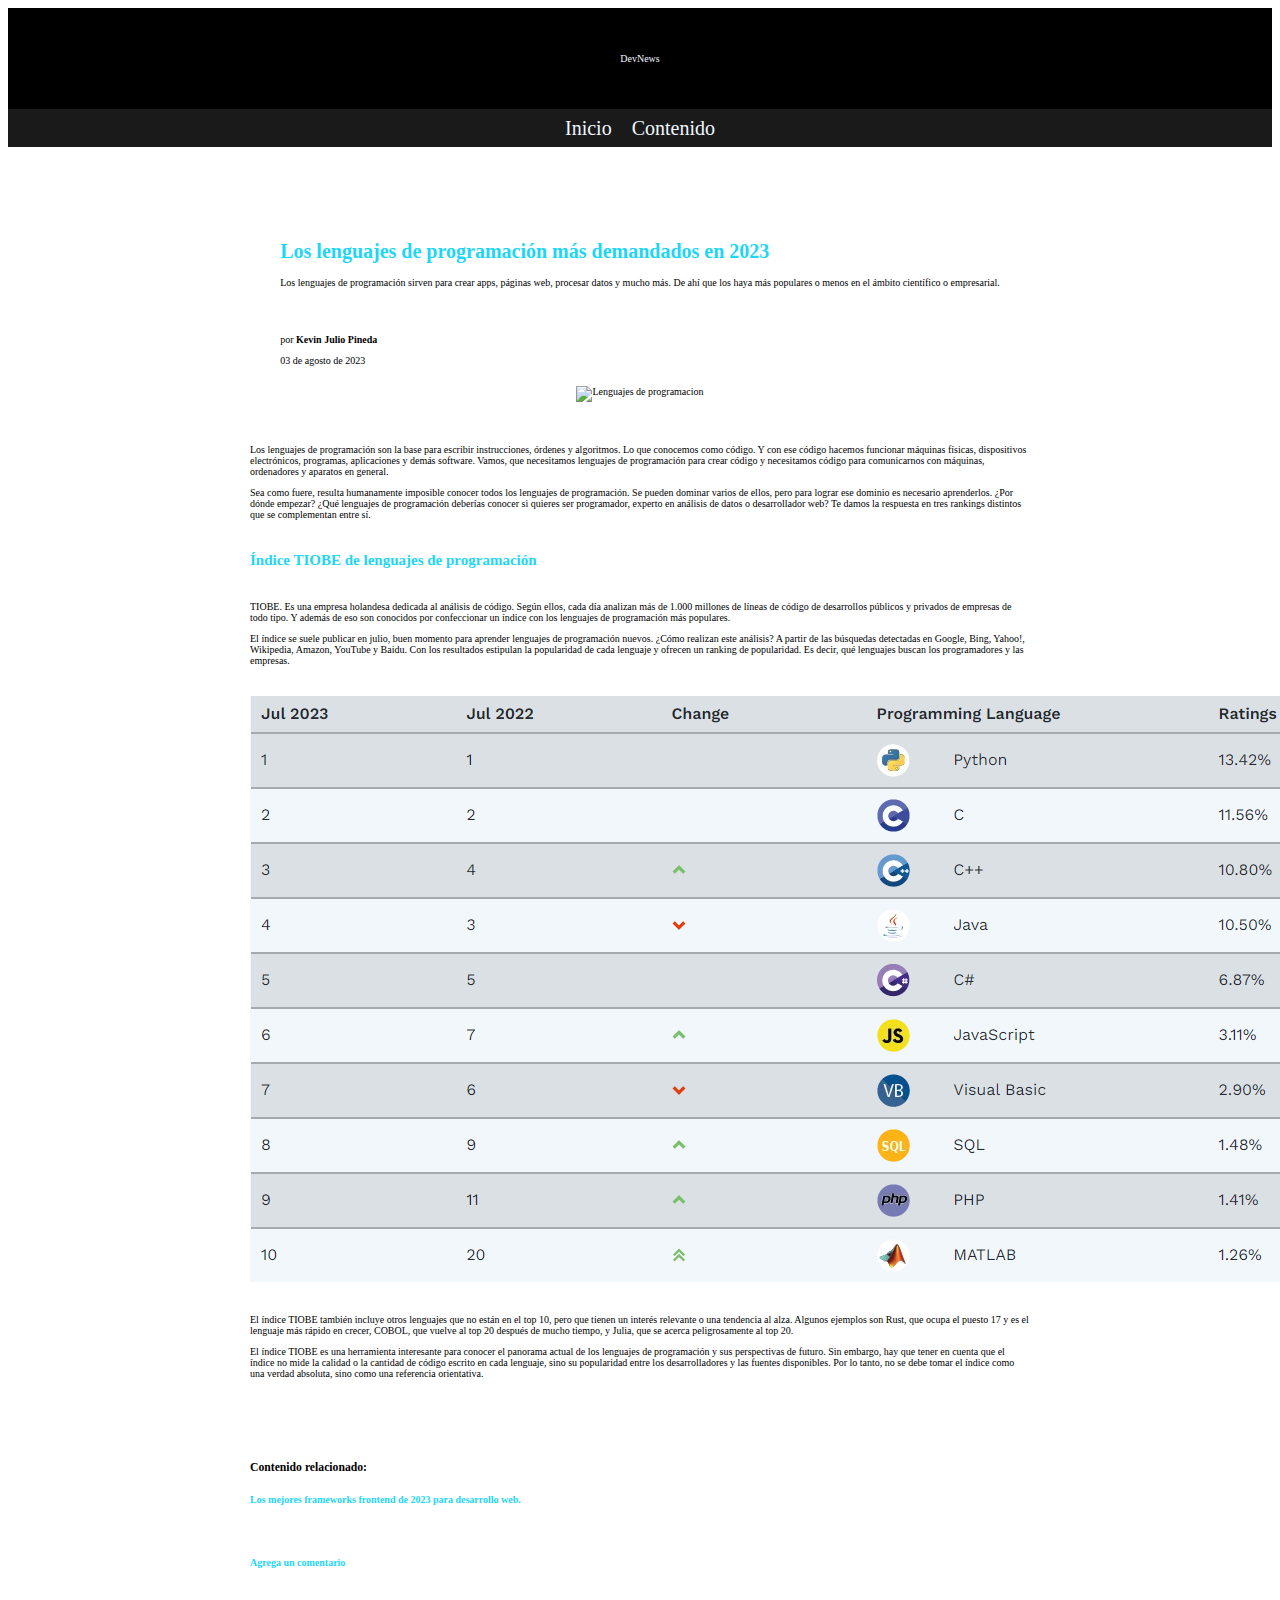
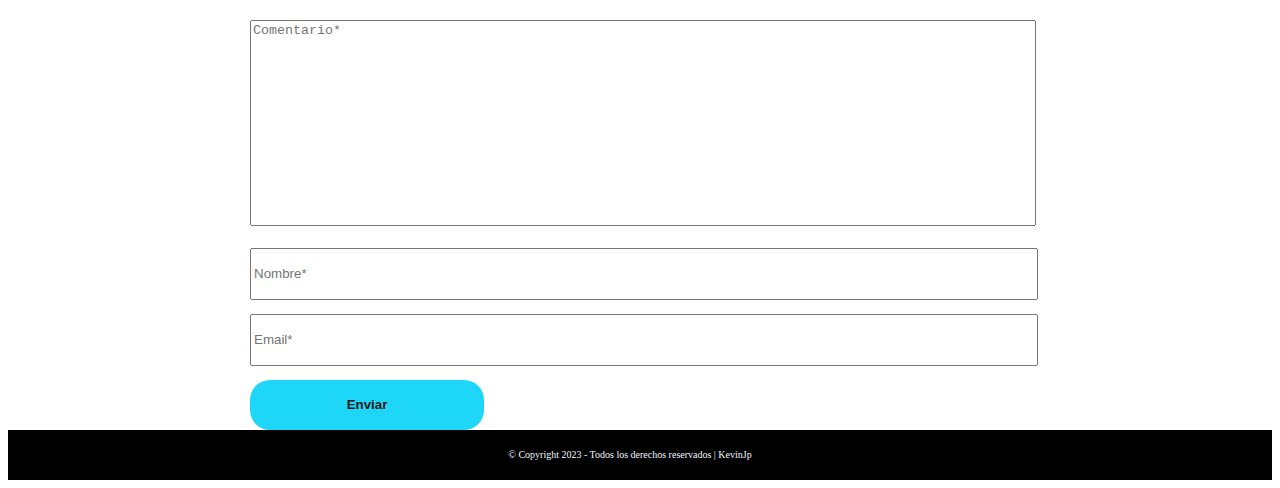
==== commit dd62a94f: "link github" ====
--- a/index.html
+++ b/index.html
@@ -16,11 +16,11 @@
 
     <div class="container-fluid">
       <div class="row">
-
-        <div class="container-topbar">
+        <div class="container-topbar" id="topbar_id">
           <div class="title"><a class="display-1" href="Index.html">DevNews</a></div>
         </div>
       </div>
+
       <div class="row">
         <div class="topbar-elements">
           <div class="enlaces">
@@ -29,8 +29,8 @@
           <div class="enlaces">
             <a class="fs-1" href="Content.html">Contenido</a>
           </div>
-         
         </div>
+
         <div class="btn-light-mode">
           <li><i id="DarkModeOn" class="fa-solid fa-moon fa-2xl"></i></li>
           <li><i  id="LightModeOn" class="fa-solid fa-sun fa-2xl"></i></li>
@@ -39,7 +39,7 @@
       
       
       <div class="container-sm site-content">
-        <main class="site-main">
+        <main class="site-main" id="site-main-id">
           <header class="entry-header">
             <h1 class="display-1 title-header">Los lenguajes de programación más
               demandados en 2023</h1>
@@ -58,6 +58,7 @@
               </span>
             </div>
           </header>
+          
           <div class="img-box">
             <img class="img-fluid"
               src="https://appmarketingnews.io/wp-content/uploads/2023/03/Captura-de-Pantalla-2023-03-21-a-las-14.25.02.jpg"
@@ -151,6 +152,7 @@
           <div class="footer">
               <p class="fs-5 m-0">&copy; Copyright 2023 - Todos los derechos reservados |
                   KevinJp </p>
+              <a href="https://github.com/KevinJp21?tab=repositories"><i class="fa-brands fa-github"></i></a>
       </footer>
    
     <script src="/js/main.js"></script>
--- a/styles/style.css
+++ b/styles/style.css
@@ -82,7 +82,7 @@
 
  .subtitle{
     margin-bottom: 46px;
-    text-align: justify;
+    text-align: left;
  }
 
  .subtitles2{
@@ -107,7 +107,7 @@
 
 .entry-text{
     max-width: 780px;
-    text-align:justify;
+    text-align:left;
     margin: 32px 0px;
  }
 
@@ -252,3 +252,16 @@
 .footer p{
    color: aliceblue;
 }
+
+.footer{
+   display: flex;
+   gap: 20px;
+   align-items: center;
+}
+
+.footer i{
+   color: rgb(255, 255, 255);
+   font-size: 30px;
+}
+
+
